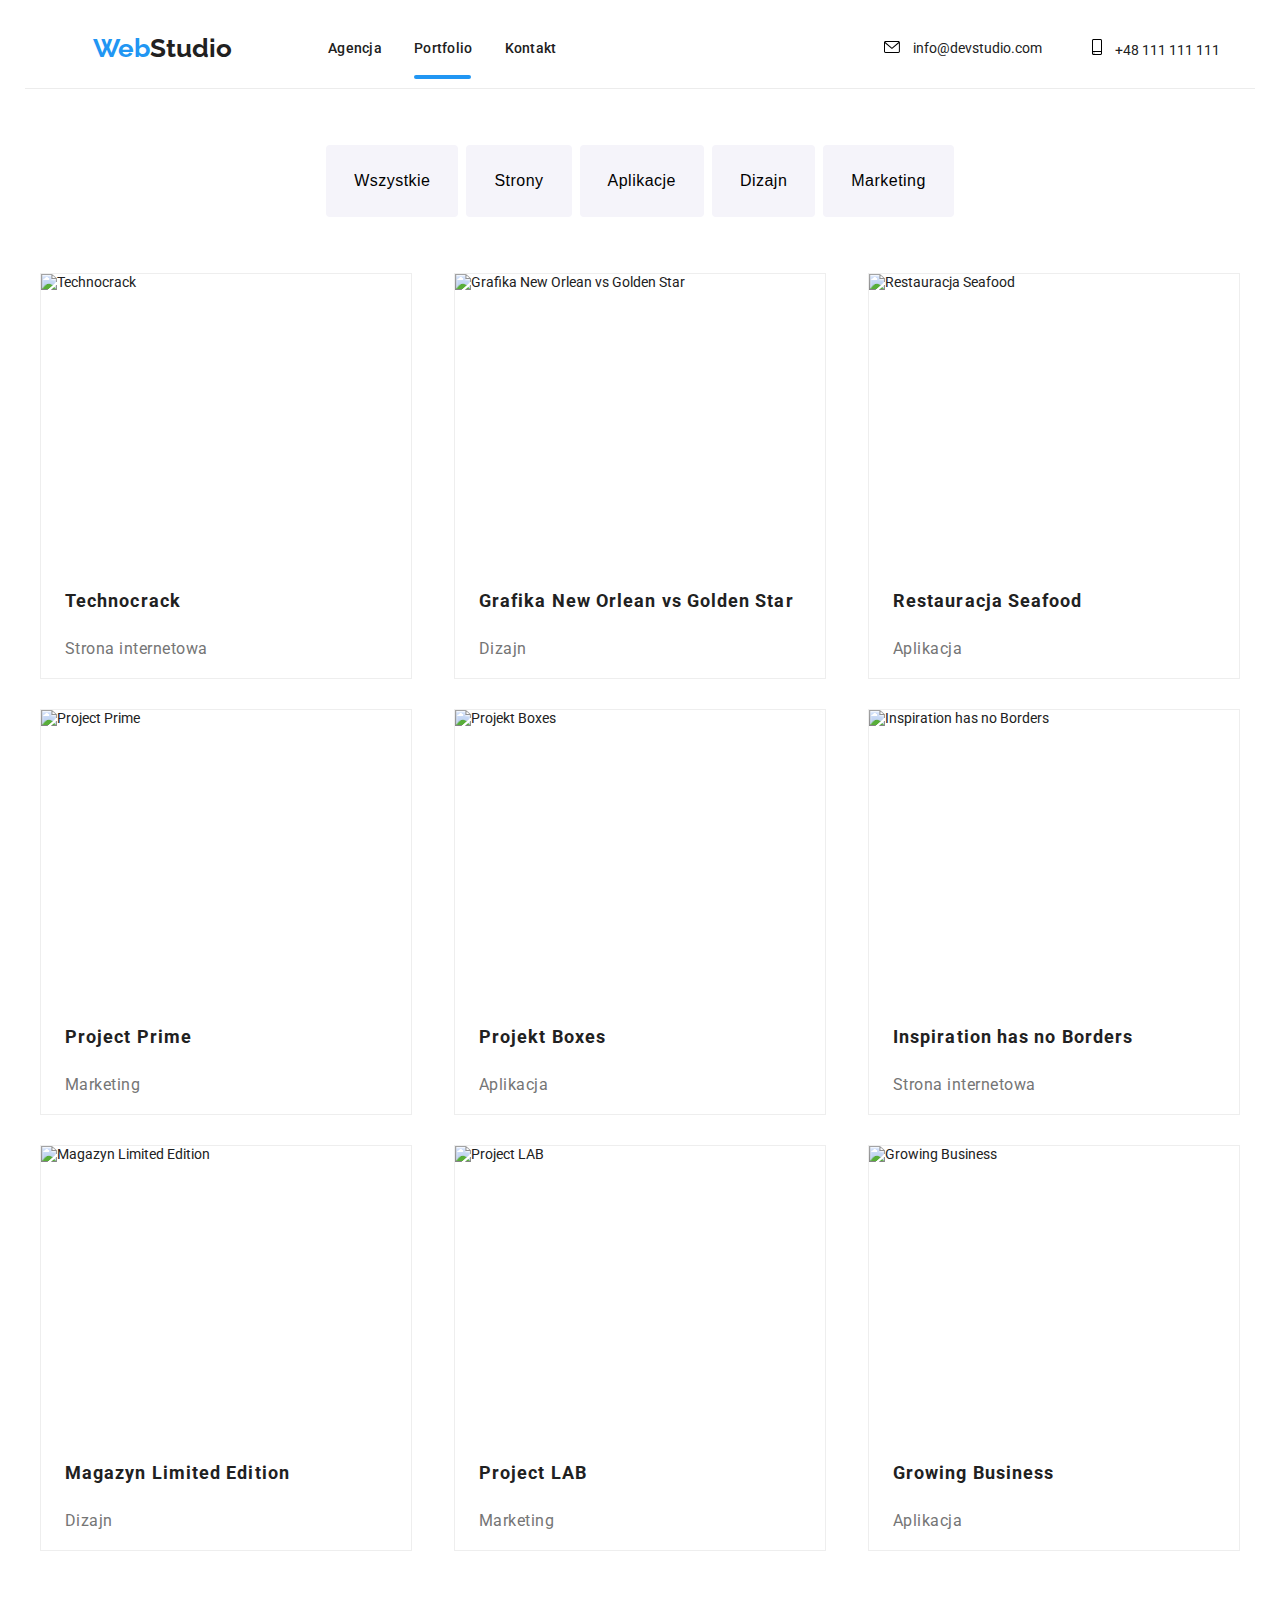
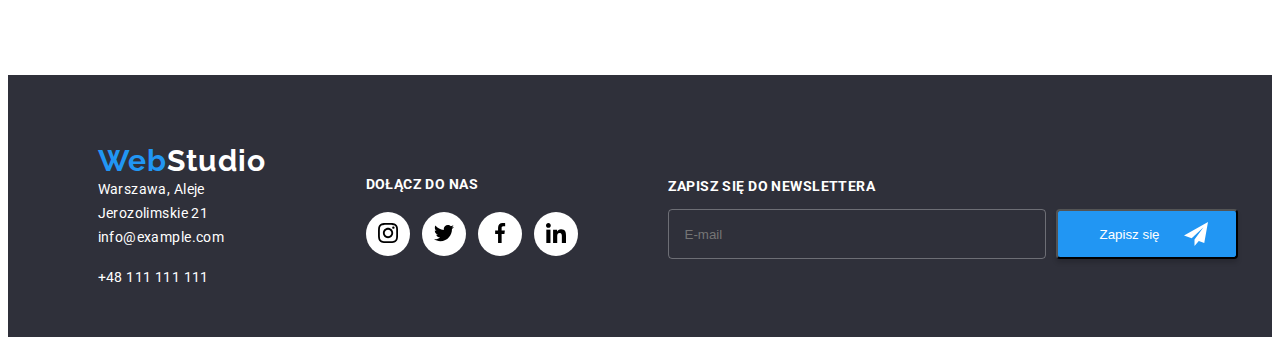
==== portfolio.html @ 4cbd8e09 "First version" ====
<!doctype html>
<html lang="pl">

<head>
  <meta charset="UTF-8">
  <meta http-equiv="X-UA-Compatible" content="IE=edge">
  <meta name="viewport" content="width=device-width, initial-scale=1.0">
  <link rel="preconnect" href="https://fonts.googleapis.com">
  <link rel="preconnect" href="https://fonts.gstatic.com" crossorigin>
  <link href="https://fonts.googleapis.com/css2?family=Raleway:wght@700&family=Roboto:wght@400;500;700;900&display=swap"
    rel="stylesheet">
  <link rel="stylesheet" href="css/normalize.css">
  <link rel="stylesheet" href="css/styles.css">
  <title>Portfolio</title>
</head>

<body>
  <header class="header">
    <div class="container">
      <nav class="navigation">
        <ul class="navigation-list list">
          <li class="navigation-webstudio"><a class="link" href="index.html"><span>Web</span>Studio</a></li>
          <li class="navigation-item"><a class="link" href="index.html">Agencja</a></li>
          <li class="navigation-item"><a class="link link-active" href="portfolio.html">Portfolio</a></li>
          <li class="navigation-item"><a class="link" href="#">Kontakt</a></li>
        </ul>
      </nav>

      <a class="header-email link contact-link-item" href="email:info@devstudio.com">
        <svg class="contact-link-item" width="16" height="12">
          <use href="images/icons.svg#icon-envelope"></use>
        </svg>
        info@devstudio.com</a>
      <a class="header-tel link contact-link-item" href="tel:+48111111111">
        <svg class="contact-link-item" width="10" height="16">
          <use href="images/icons.svg#icon-smartphone"></use>
        </svg>
        +48 111 111 111</a>
    </div>

    <ul class="services-list list">
      <li>
        <button type="button" class="services-list-button">
          <p class="services-list-button-text">Wszystkie</p>
        </button>
      </li>
      <li>
        <button type="button" class="services-list-button">
          <p class="services-list-button-text">Strony</p>
        </button>
      </li>
      <li>
        <button type="button" class="services-list-button">
          <p class="services-list-button-text">Aplikacje</p>
        </button>
      </li>
      <li>
        <button type="button" class="services-list-button">
          <p class="services-list-button-text">Dizajn</p>
        </button>
      </li>
      <li>
        <button type="button" class="services-list-button">
          <p class="services-list-button-text">Marketing</p>
        </button>
      </li>
    </ul>
  </header>

  <main class="portfolio-main">
    <div class="container">
      <section class="section-projects">
        <ul class="projects-list">
          <li class="project-item list card-shadow">
            <div class="project-box">
              <img src="images/portfolio-tech.jpg" alt="Technocrack" width="370" height="294">

              <div class="overlay">
                <p class="overlay-text">Technocrack jest popularną platformą wykorzystywaną do rozpowszechniania
                  koronawirusa.
                  Firmy wykorzystują tę platformę do celów szpiegowskich i ataków na niezabezpieczone serwery
                  konkurencji.
                </p>
              </div>
            </div>
            <h4 class="project-headerh4 portfolio-ltmargin">Technocrack</h4>
            <p class="project-p portfolio-ltmargin">Strona internetowa</p>
          </li>
          <li class="project-item list card-shadow">
            <div class="project-box">
              <img src="images/portfolio-grafika.jpg" alt="Grafika New Orlean vs Golden Star" width="370" height="294">
              <div class="overlay">
                <p class="overlay-text">Technocrack jest popularną platformą wykorzystywaną do rozpowszechniania
                  koronawirusa.
                  Firmy wykorzystują tę platformę do celów szpiegowskich i ataków na niezabezpieczone serwery
                  konkurencji.
                </p>
              </div>
            </div>
            <h4 class="project-headerh4 portfolio-ltmargin">Grafika New Orlean vs Golden Star</h4>
            <p class="project-p portfolio-ltmargin">Dizajn</p>
          </li>
          <li class="project-item list card-shadow">
            <div class="project-box">
              <img src="images/portfolio-restauracja.jpg" alt="Restauracja Seafood" width="370" height="294">
              <div class="overlay">
                <p class="overlay-text">Technocrack jest popularną platformą wykorzystywaną do rozpowszechniania
                  koronawirusa.
                  Firmy wykorzystują tę platformę do celów szpiegowskich i ataków na niezabezpieczone serwery
                  konkurencji.
                </p>
              </div>
            </div>
            <h4 class="project-headerh4 portfolio-ltmargin">Restauracja Seafood</h4>
            <p class="project-p portfolio-ltmargin">Aplikacja</p>
          </li>
          <li class="project-item list card-shadow">
            <div class="project-box">
              <img src="images/portfolio-projectPrime.jpg" alt="Project Prime" width="370" height="294">
              <div class="overlay">
                <p class="overlay-text">Technocrack jest popularną platformą wykorzystywaną do rozpowszechniania
                  koronawirusa.
                  Firmy wykorzystują tę platformę do celów szpiegowskich i ataków na niezabezpieczone serwery
                  konkurencji.
                </p>
              </div>
            </div>
            <h4 class="project-headerh4 portfolio-ltmargin ">Project Prime</h4>
            <p class="project-p portfolio-ltmargin">Marketing</p>
          </li>
          <li class="project-item list card-shadow">
            <div class="project-box">
              <img src="images/portfolio-projectBoxes.jpg" alt="Projekt Boxes" width="370" height="294">
              <div class="overlay">
                <p class="overlay-text">Technocrack jest popularną platformą wykorzystywaną do rozpowszechniania
                  koronawirusa.
                  Firmy wykorzystują tę platformę do celów szpiegowskich i ataków na niezabezpieczone serwery
                  konkurencji.
                </p>
              </div>
            </div>
            <h4 class="project-headerh4 portfolio-ltmargin">Projekt Boxes</h4>
            <p class="project-p portfolio-ltmargin">Aplikacja</p>
          </li>
          <li class="project-item list card-shadow">
            <div class="project-box">
              <img src="images/portfolio-inspiration.jpg" alt="Inspiration has no Borders" width="370" height="294">
              <div class="overlay">
                <p class="overlay-text">Technocrack jest popularną platformą wykorzystywaną do rozpowszechniania
                  koronawirusa.
                  Firmy wykorzystują tę platformę do celów szpiegowskich i ataków na niezabezpieczone serwery
                  konkurencji.
                </p>
              </div>
            </div>
            <h4 class="project-headerh4 portfolio-ltmargin">Inspiration has no Borders</h4>
            <p class="project-p portfolio-ltmargin">Strona internetowa</p>
          </li>
          <li class="project-item list card-shadow">
            <div class="project-box">
              <img src="images/portfolio-magazyn.jpg" alt="Magazyn Limited Edition" width="370" height="294">
              <div class="overlay">
                <p class="overlay-text">Technocrack jest popularną platformą wykorzystywaną do rozpowszechniania
                  koronawirusa.
                  Firmy wykorzystują tę platformę do celów szpiegowskich i ataków na niezabezpieczone serwery
                  konkurencji.
                </p>
              </div>
            </div>
            <h4 class="project-headerh4 portfolio-ltmargin">Magazyn Limited Edition</h4>
            <p class="project-p portfolio-ltmargin">Dizajn</p>
          </li>
          <li class="project-item list card-shadow">
            <div class="project-box">
              <img src="images/portfolio-projectLab.jpg" alt="Project LAB" width="370" height="294">
              <div class="overlay">
                <p class="overlay-text">Technocrack jest popularną platformą wykorzystywaną do rozpowszechniania
                  koronawirusa.
                  Firmy wykorzystują tę platformę do celów szpiegowskich i ataków na niezabezpieczone serwery
                  konkurencji.
                </p>
              </div>
            </div>
            <h4 class="project-headerh4 portfolio-ltmargin">Project LAB</h4>
            <p class="project-p portfolio-ltmargin">Marketing</p>
          </li>
          <li class="project-item list card-shadow">
            <div class="project-box">
              <img src="images/portfolio-growing.jpg" alt="Growing Business" width="370" height="294">
              <div class="overlay">
                <p class="overlay-text">Technocrack jest popularną platformą wykorzystywaną do rozpowszechniania
                  koronawirusa.
                  Firmy wykorzystują tę platformę do celów szpiegowskich i ataków na niezabezpieczone serwery
                  konkurencji.
                </p>
              </div>
            </div>
            <h4 class="project-headerh4 portfolio-ltmargin">Growing Business</h4>
            <p class="project-p portfolio-ltmargin">Aplikacja</p>
          </li>
        </ul>
      </section>
    </div>
  </main>

  <footer class="footer">
    <div class="container">
      <div class="footer-left">
        <a class="footer-webstudio link" href="#">
          <h3><span>Web</span>Studio</h3>
        </a>
        <address class="footer-address">Warszawa, Aleje Jerozolimskie 21</address>

        <a class="footer-email link" href="email:info@example.com">info@example.com</a><br>
        <a class="footer-tel link" href="tel:+48111111111">+48 111 111 111</a>
      </div>
      <div class="footer-social-media">
        <h3 class="footer-h3">dołącz do nas</h3>
        <ul class="footer-social-media-icons list">
          <li class="footer-social-media-icons-item">
            <a href="#" class="footer-social-media-icons-link">
              <svg class="footer-social-media-icons-icon" width="20" height="20">
                <use href="images/icons.svg#icon-instagram"></use>
              </svg>
            </a>
          </li>
          <li class="footer-social-media-icons-item">
            <a href="#" class="footer-social-media-icons-link">
              <svg class="footer-social-media-icons-icon" width="20" height="20">
                <use href="images/icons.svg#icon-twitter"></use>
              </svg>
            </a>
          </li>
          <li class="footer-social-media-icons-item">
            <a href="#" class="footer-social-media-icons-link">
              <svg class="footer-social-media-icons-icon" width="20" height="20">
                <use href="images/icons.svg#icon-facebook"></use>
              </svg>
            </a>
          </li>
          <li class="footer-social-media-icons-item">
            <a href="#" class="footer-social-media-icons-link">
              <svg class="footer-social-media-icons-icon" width="20" height="20">
                <use href="images/icons.svg#icon-linkedin"></use>
              </svg>
            </a>
          </li>
        </ul>
      </div>
      <div class="newsletter">
        zapisz się do newslettera
        <div class="newsletter-content">
          <form>
            <label>
              <input class="newsletter-email" type="email" name="email-newsletter" placeholder="E-mail" />
            </label>
          </form>
          <button class="newsletter-button" type="submit">Zapisz się <svg class="icon-send" width="24" height="24">
              <use href="./images/icons.svg#icon-send"></use>
            </svg></button>
        </div>
      </div>
    </div>
  </footer>
</body>

</html>
---- css/styles.css ----
/* font-family: 'Raleway', sans-serif;
font-family: 'Roboto', sans-serif; */

/* ====== COMPONENTS ======= */
:root {
  --main-color: #212121;
  --secondary-color: #2196F3;
  --on-background-color: #FFF;
  --main-font-family: 'Roboto', sans-serif;
  --secondary-font-family: 'Raleway', sans-serif;
  --secondary-background-color: #2F303A;
  --third-background-color: #F5F4FA;
}

body {
  font-family: var(--main-font-family);
  color: var(--main-color);
  font-size: 14px;
  box-sizing: border-box;
  display: block;
}

h1,
h2,
h3,
h4,
h5,
h6 {
  margin: 0;
}

ul,
ol {
  margin: 0;
  padding: 0;
}

p {
  padding: 0;
}

img {
  display: block;
}

.list {
  list-style-type: none;
}

.link {
  text-decoration: none;;
}

.link-active::after {
  content: "";
  color: var(--secondary-color);
  position: absolute;
  display: block;
  width: 57px;
  height: 4px;
  background: #2196F3;
  border-radius: 2px;
  top: 75px;
}

a {
  color: var(--main-color);
  text-decoration: none;
}

a:hover,
a:focus {
  color: var(--secondary-color);
  transition: color 250ms cubic-bezier(0.4, 0, 0.2, 1);
}

/* ====== END GENERAL ======= */
/* ====== HEADER ======= */
.header .container {
  display: flex;
  align-items: center;
 
}

.navigation {
  display: flex;
}

.container {
  width: 1200px;
  height: 80px;
  margin: 0 auto;
  padding: 0 15px;
  align-items: center;
}

section {
  margin-bottom: 94px;
}

.navigation-webstudio {
  font-weight: bold;
  font-size: 26px;
  font-family: var(--secondary-font-family);
  margin-right: 93px;
  align-items: center;
  width: 145px;
  height: 31px;
  margin-left: 50px;
}

.navigation-webstudio span {
  color: var(--secondary-color);
}

.navigation-list {
  display: flex;
  align-items: center;
}

.contact-link-item {
  margin-right: 10px;
}

.contact-link-item:hover,
.contact-link-item:focus {
  color: var(--secondary-color);
  fill: var(--secondary-color);
  transition-property: fill, color;
  transition-duration: 250ms, 250ms;
  transition-timing-function: cubic-bezier(0.4, 0, 0.2, 1), cubic-bezier(0.4, 0, 0.2, 1);

}

.navigation-item:not(:last-child) {
   margin-right: 32px;
}

.navigation-item {
  font-weight: 500;
  font-size: 14px;
  line-height: 1.142;
  letter-spacing: 0.02em;
}

.header .header-email {
  margin-left: auto;
  margin-right: 50px;
}

.header-tel {
  margin-right: 20px;
}

.header-h1 {
  color: var(--on-background-color);
  font-weight: 900;
  font-size: 44px;
  line-height: 1.363;
  text-align: center;
  letter-spacing: 0.06em;
  text-transform: uppercase;
  width: 696px;
  height: 120px;
  margin: 0 auto;
  padding-top: 100px;
  flex-wrap: wrap;
  max-width: 696px;
  text-align: center;
}

.order {
  width: 200px;
  height: 50px;
  margin-top: 40px;
  color: var(--on-background-color);
  background-color: #2196F3;
  box-shadow: 0px 4px 4px rgba(0, 0, 0, 0.15);
  border-radius: 4px;
  cursor: pointer;
  font-size: 16px;
  text-align: center;
  line-height: 1.875;
  font-weight: 700;
  border-width: 2px;
  letter-spacing: 0.06em;
}

.order:hover {
  background-color: #9eb2e2;
  transition: background-color 250ms cubic-bezier(0.4, 0, 0.2, 1);
}

.header {
  text-align: center;
}

.header-div {
  background-image: linear-gradient(
    rgba(47, 48, 58, 0.4),
    rgba(47, 48, 58, 0.4)), url(../images/Tlo_hero.jpg);
  background-repeat: no-repeat;
  background-size: cover;
  background-color: #2f303a;
  width: 1600px;
  height: 450px;
  margin: auto auto 50px;
}  

.header-div .container {
  /* margin-top: 300px; */
  display: flex;
  flex-direction: column;
  align-items: center;
  justify-content: center;
}
/* ====== END HEADER ======= */
/* ====== MAIN ======= */
/* ====== SECTION1 ======= */

.section1-item:not(:first-child) {
  margin-left: 30px;
}

.section1-item {
  flex-basis: calc(100% / 4);
}

.section1-rectangle {
  width: 270px;
  height: 120px;
  background: #F5F4FA;
  border-radius: 4px;
  display: flex;
  align-items: center;
  justify-content: center;
}

.section1-headerh3 {
  font-weight: bold;
  font-size: 14px;
  line-height: 1.142;
  letter-spacing: 0.03em;
  text-transform: uppercase;
  margin-top: 30px;
}

.section1-p {
  font-weight: normal;
  font-size: 14px;
  line-height: 1.714;  
  letter-spacing: 0.03em;
  color: #757575;

}

.section1 .container {
  height: 100%;
  margin-bottom: 20px;
}

.section1 .container ul {
  display:flex;
  justify-content: space-between;
}
/* ====== END SECTION1 ======= */
/* ====== SECTION2 ======= */

.section2-headerh2,
.section3-headerh2 {
  font-weight: bold;
  font-size: 36px;
  line-height: 1.166;
  text-align: center;
  letter-spacing: 0.03em;
  margin-bottom: 30px;
  margin-top: 30px;
}

.section2 .container {
  height: 100%;
  margin-bottom: 20px;
}

.section2 .container ul {
  display: flex;
  justify-content: space-between;
}

.section2-item {
  position: relative;
  
}

.label {

  position: absolute;
  top: 224px;
  left: 0;
  font-weight: bold;
  font-size: 14px;
  line-height: 1.143;
  text-align: center;
  letter-spacing: 0.03em;
  text-transform: uppercase;
  color: #FFFFFF;
  padding-top: 27px;
  padding-bottom: 27px;
  background: rgba(47, 48, 58, 0.8);
  margin: 0 auto;
  width: 370px;
}

/* ====== END SECTION2 ======= */
/* ====== SECTION3 ======= */

.section3 {
  background-color: var(--third-background-color);
  display: flex;
  flex-wrap: wrap;
  justify-content: center;
  margin: auto;
}

.section3-item {
   line-height: 1.339;
   border: 1px solid grey;
   box-shadow: 1px 3px lightgrey;
   margin-bottom: 20px;
   background-color: var(--on-background-color);
   border-radius: 2%;
}

.section3-headerh4 {
  font-weight: 500;
  font-size: 16px;
  line-height: 1.187;
  text-align: center;
  letter-spacing: 0.03em;
  margin-top: 20px;
}

.section3-p { 
 font-weight: normal;
 font-size: 16px;
 line-height: 1.187;
 text-align: center;
 letter-spacing: 0.03em;
 color: #757575; 
}

.section3 .container {
  height: 100%;
  margin-bottom: 20px;
}

.section3 .container ul {
  display: flex;
  justify-content: space-around; 
}

.social-media-icons {
  display: flex;
  justify-content: center;
  align-items: center;
  padding-top: 16px;
  padding-bottom: 30px;
}

.social-media-icons-link {
  display: block;
  height: 44px;
  width: 44px;
  background-color: #FFFFFF;
  border-radius: 50%;
  display: flex;
  justify-content: center;
  align-items: center;
  fill: #AFB1B8
}

.social-media-icons-link:hover,
.social-media-icons-link:focus {
  background-color: var(--secondary-color);
  fill: #FFFFFF;
  transition: background-color 250ms cubic-bezier(0.4, 0, 0.2, 1);
}

/* ====== END SECTION3 ======= */
/* ====== SECTION4 =========== */

.section4 .container {
  margin-top: 50px;
  margin-bottom: 50px;
  height: 100%;
}

.section4-h2 {
  text-align: center;
  letter-spacing: 0.03em;
  font-weight: 700;
  font-size: 36px;
  line-height: 1.16;
  padding-bottom: 50px;
}

.section4-list {
  display: flex;
  flex-wrap: wrap;
}

.section4-rectangle {
  width: 170px;
  height: 92px;
  border: 1px solid #AFB1B8;
  border-radius: 4px;
  display: flex;
  align-items: center;
  justify-content: center;
  fill: #AFB1B8;
  
}

.section4-rectangle:hover,
.section4-rectangle:focus {
  border: 1px solid var(--secondary-color);
  fill: var(--secondary-color);
  transition: border 250ms cubic-bezier(0.4, 0, 0.2, 1);
  transition: fill 250ms cubic-bezier(0.4, 0, 0.2, 1);
}

.section4-rectangle-icon:hover {
 fill: var(--secondary-color);
 transition: fill 250ms cubic-bezier(0.4, 0, 0.2, 1);
}

.section4-item {
  flex-basis: calc((100% - 150px) / 6);
}

.section4-item:not(:first-child) {
  margin-left: 30px;
  margin-right: 0;
}

/* ====== END SECTION4 ======= */
/* ====== END MAIN =========== */
/* ====== FOOTER ============= */

.footer {
  margin-left: auto;
  margin-right: auto;
  background-color: var(--secondary-background-color);
}

.footer .container{
  background-color: var(--secondary-background-color);
  color: var(--on-background-color);
  height: 242px;
  padding-top:20px;
  padding-left: 15px;
  width: 1185px;
  display: flex;  
  align-items: center;
  justify-content: flex-start;
}

.footer .container .footer-left {
  display: flex;
  flex-direction: column;
  justify-content: center;
  margin-left: 50px;
  margin-right: 50px;
}

.footer a {
  color: var(--on-background-color);
}

.footer a:hover {
  color: var(--secondary-color);
  transition: color 250ms cubic-bezier(0.4, 0, 0.2, 1);
}

.footer-webstudio {
 font-family: var(--secondary-font-family);
 font-weight: bold;
 font-size: 26px;
 line-height: 1.192;
 letter-spacing: 0.03em; 
}

.footer-webstudio span {
  color: var(--secondary-color);
}

.footer-address,
.footer-email,
.footer-tel
{
  font-style: normal;
  font-weight: normal;
  font-size: 14px;
  line-height: 1.714;
  letter-spacing: 0.03em;
}

.footer-social-media {
  margin-left: 50px;
}

.footer-h3 {
  font-weight: bold;
  font-size: 14px;
  line-height: 16px;
  letter-spacing: 0.03em;
  text-transform: uppercase;
  color: var(--on-background-color);
  margin-bottom: 20px;
}

.footer-social-media-icons-item {
  display: block;
  width: 44px;
  height: 44px;
  background-color: var(--on-background-color);
  border-radius: 50%;
  margin-right: 12px;
}

.footer-social-media-icons {
  display: flex;
  align-items: center;
  justify-content: space-between;
}

.footer-social-media-icons-item {
  display: flex;
  justify-content: center;
  align-items: center;
}

.footer-social-media-icons-icon:hover {
  fill: var(--on-background-color);
}

.footer-social-media-icons-item:hover {
  background-color: var(--secondary-color);
  transition: background-color 250ms cubic-bezier(0.4, 0, 0.2, 1);
}

.newsletter {
  width: 570px;
  height: 86px;
  margin-top: 12px;
  margin-left: 78px;
  font-weight: bold;
  font-size: 14px;
  line-height: 1.1;
  letter-spacing: 0.03em;
  text-transform: uppercase;
  color: var(--on-background-color);
}

.newsletter-content {
  display: flex;
  justify-content: space-between;
  margin-top: 15px;
}

.newsletter-email {
  width: 358px;
  height: 46px;
  border: 1px solid rgba(255, 255, 255, 0.3);
  background-color: transparent;
  color: var(--on-background-color);
  outline: none;
  border-radius: 4px;
  padding-left: 16px;
  transition: border 250ms cubic-bezier(0.4, 0, 0.2, 1);
}

.newsletter-email:focus {
  border-color: #2196f3;
}

.newsletter-button {
  width: 200px;
  height: 50px;
  background: #2196F3;
  color: var(--on-background-color);
  box-shadow: 0px 4px 4px rgba(0, 0, 0, 0.15);
  border-radius: 4px;
  display: flex;
  align-items: center;
  padding: 10px;
  padding-left: 42px;
  margin-left: 10px;
}

.icon-send {
  margin-left: 24px;
}

.newsletter-button:hover {
  background-color: #9eb2e2;
  transition: background-color 250ms cubic-bezier(0.4, 0, 0.2, 1);
}

/* ====== END FOOTER ======= */

/* ====== BACKDROP ======= */

.backdrop {
  position: fixed;
  top: 0;
  right: 0;
  bottom: 0;
  left: 0;
  background: rgba(0, 0, 0, 0.2);
  display: flex;
  align-content: center;
  transition: opacity 1s cubic-bezier(0.19, 1, 0.22, 1);
}

.modal {
  width: 528px;
  height: 581px;
  margin: auto;
  background: var(--on-background-color);
  box-shadow: 0px 1px 3px rgba(0, 0, 0, 0.12), 0px 1px 1px rgba(0, 0, 0, 0.14), 0px 2px 1px rgba(0, 0, 0, 0.2);
  border-radius: 4px;
  position: relative;
}

.close-btn {
  position: absolute;
  width: 30px;
  height: 30px;
  right: 8px;
  top: 8px;
  border: 1px solid rgba(0, 0, 0, 0.1);
  border-radius: 50%;
  justify-content: center;
  align-content: center;
  margin: 0;
  padding: 0;
}

.close-button:hover {
  background-color: var(--on-background-color);
  box-shadow: none;
}

.close-button-icon {
  fill: #000000;
  margin: 5px;
}

.is-hidden {
  opacity: 0;
  visibility: hidden;
  pointer-events: none;
  transition: opacity 1s cubic-bezier(0.19, 1, 0.22, 1), visibility 1s cubic-bezier(0.19, 1, 0.22, 1);
}

.modal-title {
  font-weight: bold;
  font-size: 20px;
  line-height: 1.1;
  text-align: center;
  letter-spacing: 0.03em;
  justify-content: center;
  margin-top: 40px;
}

.modal-form {
  width: 448px;
  margin: 12px 40px;
  padding: 0;
}

.personal-data {
  font-size: 12px;
  line-height: 1.1;
  letter-spacing: 0.01em;
  color: #757575;
  padding: 0;
}

.input {
  width: 100%;
  height: 40px;
  border: 1px solid rgba(33, 33, 33, 0.2);
  margin-top: 4px;
  margin-bottom: 10px;
  display: flex;
  align-items: center;
  border-radius: 4px;
  transition: border-color 250ms cubic-bezier(0.4, 0, 0.2, 1);
}

.input:focus-within,
.text-area_input:focus-within {
  border-color: #2196f3;
  color: #2196f3;
}

.icon-person,
.icon-phone,
.icon-email {
  margin-left: 12px;
  margin-right: 12px;
  transition: fill 250ms cubic-bezier(0.4, 0, 0.2, 1);
}

.input:focus-within>.icon-person,
.input:focus-within>.icon-phone,
.input:focus-within>.icon-email {
  fill: #2196f3;
}

.text-field {
  width: 100%;
  height: 100%;
  border: none;
  border-radius: 4px;
  outline: none;
  padding: 0;
  transition: border-color 250ms cubic-bezier(0.4, 0, 0.2, 1);
}

.text-area_input {
  width: 100%;
  height: 120px;
  border: 1px solid rgba(33, 33, 33, 0.2);
  margin-top: 4px;
  margin-bottom: 10px;
  border-radius: 4px;
  transition: border-color 250ms cubic-bezier(0.4, 0, 0.2, 1);
}

.text-area_text-field {
  width: 417px;
  height: 96px;
  border: none;
  border-radius: 4px;
  outline: none;
  padding: 12px 16px;
  resize: none;
  transition: border-color 250ms cubic-bezier(0.4, 0, 0.2, 1);
}

.policy {
  margin-top: 20px;
  display: flex;
  justify-content: center;
}

.policy-text {
  font-size: 14px;
  line-height: 1.7;
  letter-spacing: 0.03em;
  color: #757575;
  position: relative;
}

.policy-text::before {
  display: inline-block;
  position: relative;
  content: "";
  width: 15px;
  height: 15px;
  border: 1px solid #212121;
  border-radius: 2px;
  top: 2px;
  left: -3px;
}

.checkbox:checked + .policy-text::before {
  background-color: var(--secondary-color);
  border: 1px solid var(--secondary-color);
  background-image: url(../images/accept_sign.svg);
  background-repeat: no-repeat;
  background-position: center;

}

.policy-underline {
  text-decoration: underline;
  color: #2196F3;
}

.form-btn {
  width: 200px;
  height: 50px;
  margin: 30px 164px;
  color: #fff;
  background: #2196F3;
  box-shadow: 0px 4px 4px rgba(0, 0, 0, 0.15);
  border-radius: 4px;
}

.form-btn:hover {
  background-color: #9eb2e2;
  transition: background-color 250ms cubic-bezier(0.4, 0, 0.2, 1);
}















/* .backdrop {
  position: fixed;
  left: 0;
  top: 0;
  width: 100%;
  height: 100%;
  background-color: rgba(0, 0, 0, 0.1);
}

.modal{
  position: absolute;
  top: 50%;
  left: 50%;
  transform: translate(-50%, -50%);
  width: 528px;
  min-height: 581px;
  background-color: #fff;
  padding: 40px;
}

.close-btn {
  position: absolute;
  top: 8px;
  right: 8px;
  width: 30px;
  height: 30px;
  border-radius: 50%;
  cursor: pointer;
  background: #FFFFFF;
  border: 1px solid rgba(0, 0, 0, 0.1);
}

.is-hidden {
  opacity: 0;
  visibility: hidden;
  pointer-events: none;
}

.backdrop_form {

  display: flex;
  width: 100%;
  flex-direction: column;
}

label {
  display: flex;
  flex-direction: column;
  margin-bottom: 8px;
  justify-content: flex-start;
}

.modal-form-policy-text::before {
  display: inline-block;
  content: "";
  width: 16px;
  height: 16px;
  border: 1px solid var(--main-color);
  border-radius: 2px;
}

.modal-form-policy:checked + .modal-form-policy-text::before {
background-color: var(--secondary-color);
border: 1px solid var(--secondary-color);
background-image: url(../images/accept_sign.svg);
background-repeat: no-repeat;

}

textarea {
  resize: none;
}

input:not([type="checkbox"]),
textarea {
  border: 1px solid rgba(33, 33, 33, 0.2);
  box-sizing: border-box;
  border-radius: 4px;
  line-height: 1.5;
  padding: 8px;
  background: url(./images/accept_sign.svg) no-repeat scroll 7px 7px;
  padding-left:30px;
}
*/
.visually-hidden {
  position: absolute;
  clip: rect(1px 1px 1px 1px);
  clip: rect(1px, 1px, 1px, 1px);
  padding: 0 !important;
  border: 0 !important;
  height: 1px !important;
  width: 1px !important;
  overflow: hidden;
} 
/* ====== END BACKDROP ======= */

/* ========================= */
/* ======= PORTFOLIO ======= */

.services-list {
  display: flex;
  justify-content: center;
  margin-top: 56px;
  margin-bottom: 56px;
}

.services-list-button:hover,
.services-list-button:focus {
  color: #ffffff;
  background-color: var(--secondary-color);
   box-shadow: 0px 3px 1px rgba(0, 0, 0, 0.1),
   0px 1px 2px rgba(0, 0, 0, 0.08),
   0px 2px 2px rgba(0, 0, 0, 0.12);
  transition-property: box-shadow, color, background-color;
  transition-duration: 250ms, 250ms, 250ms;
  transition-timing-function: cubic-bezier(0.4, 0, 0.2, 1),
  cubic-bezier(0.4, 0, 0.2, 1),
  cubic-bezier(0.4, 0, 0.2, 1);
}

.header .container {
  border-bottom: 1px solid #ECECEC;
}

.card-shadow:hover {
  box-shadow: 0px 1px 1px rgba(0, 0, 0, 0.12),
0px 4px 4px rgba(0, 0, 0, 0.06),
1px 4px 6px rgba(0, 0, 0, 0.16);
transition: box-shadow 250ms cubic-bezier(0.4, 0, 0.2, 1);
}

.services-list-button:hover, 
.project-item,
.form-btn,
.policy-underline {
  cursor: pointer; 
}

.services-list-button {
  font-size: 16px;
  text-align: center;
  font-weight: 500;
  letter-spacing: 0.03em;
  background: #f5f4fa;
  border-radius: 4px;
  border: 0;
  line-height: 1.625
}

.services-list li:not(:first-child) {
  margin-left: 8px;
}

.services-list-button-text {
  padding: 6px 22px;
}

.project-headerh4 {
  font-weight: bold;
  font-size: 18px;
  line-height: 2;
  letter-spacing: 0.06em;
}

.project-p {
  font-size: 16px;
  line-height: 1.87;  
  letter-spacing: 0.03em;
  color: #757575;
}

.portfolio-main .container {
  height: 100%;
}

.portfolio-ltmargin {
  margin-top: 15px;
  margin-left: 24px;
}

.projects-list {
  display: flex;
  align-items: center;
  justify-content: space-between;
  flex-wrap: wrap;
}

.portfolio-main {
  margin-bottom: 20px;
}

.project-item {
  width: 370px;
  height: 404px;
  background: #FFFFFF;
  border: 1px solid #EEEEEE;
  margin-bottom: 30px; 
}

.project-box {
  position: relative;
  overflow: hidden;
}

.overlay {
  position: absolute;
  top: 0;
  left: 0;
  background: rgba(33, 150, 243, 0.9);
  transform: translate(0, 100%);
}

.overlay-text {
  font-size: 18px;
  line-height: 1.56;
  letter-spacing: 0.03em;
  color: #FFFFFF;
  padding: 49px 45px 49px 24px;
}

.project-box:hover .overlay {
  transform: translate(0, 0);
  transition: transform 250ms cubic-bezier(0.4, 0, 0.2, 1);
}


/* ====== END PORTFOLIO ======= */
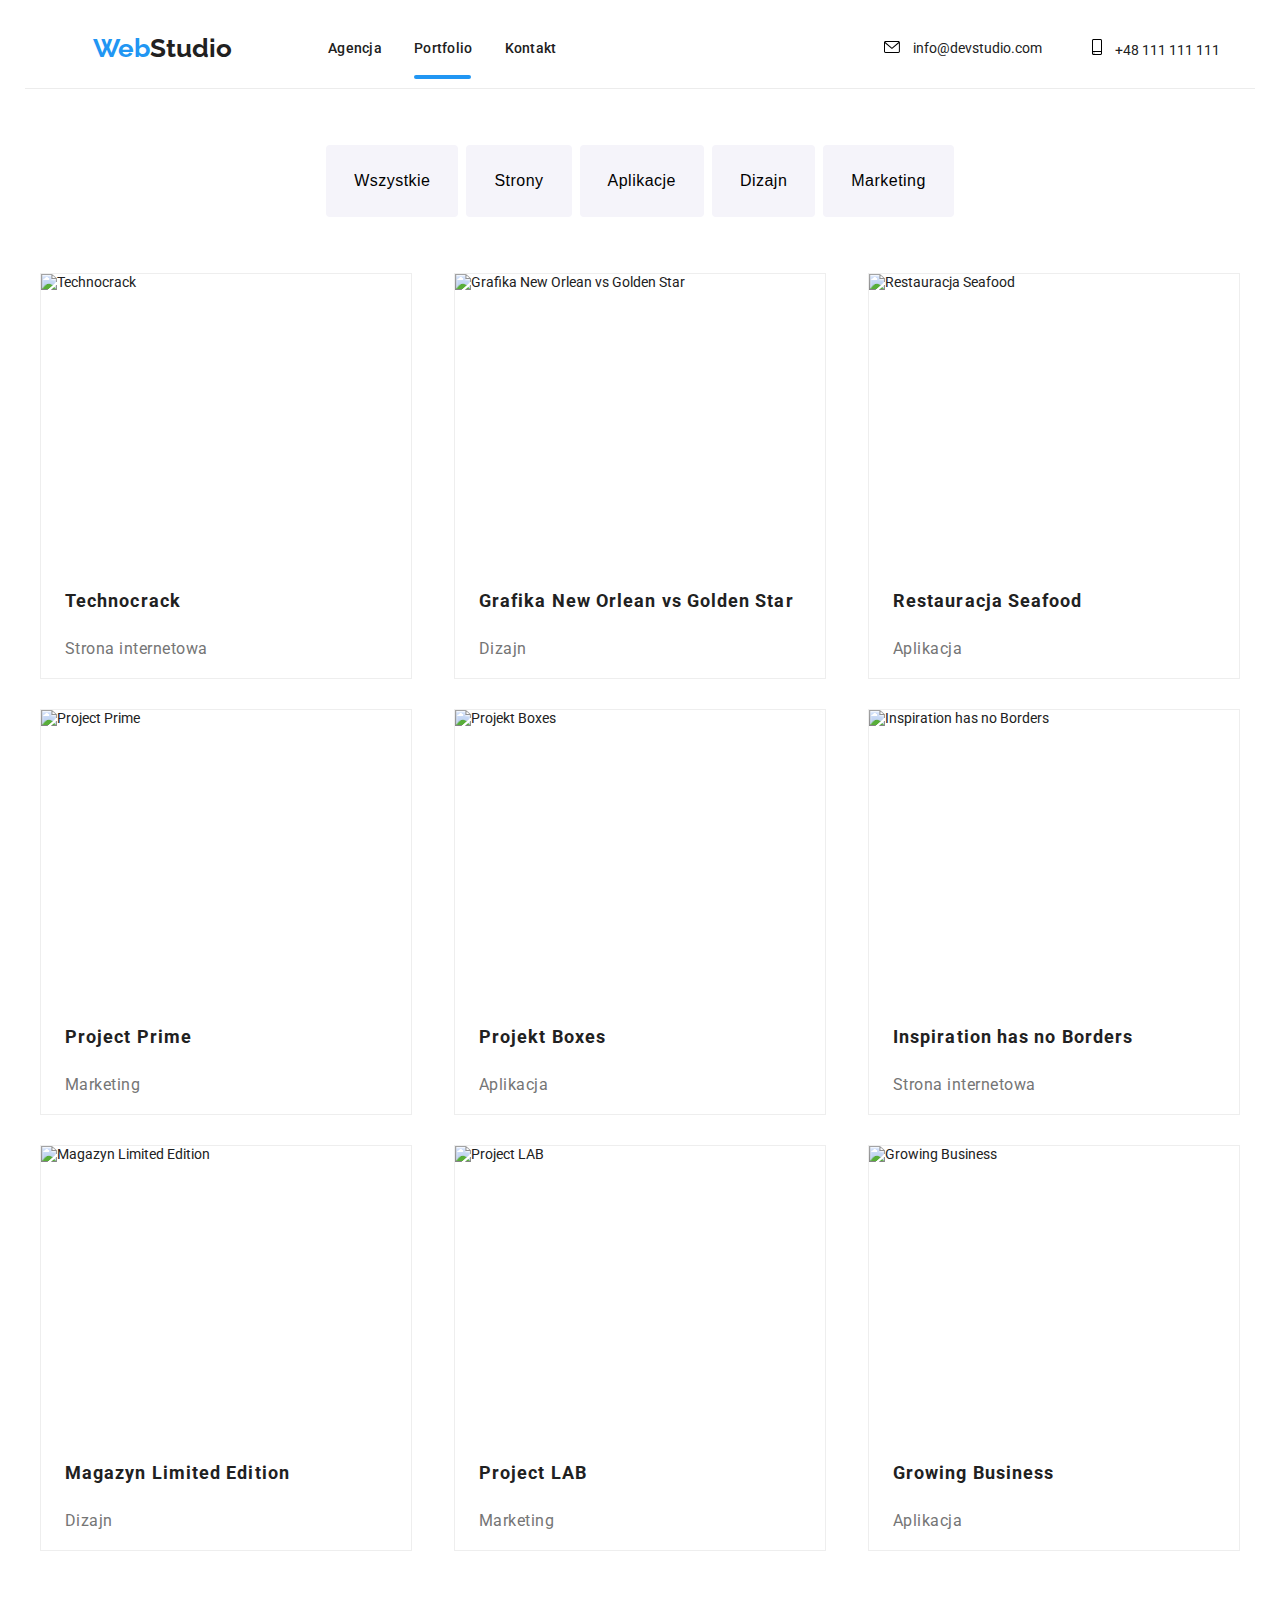
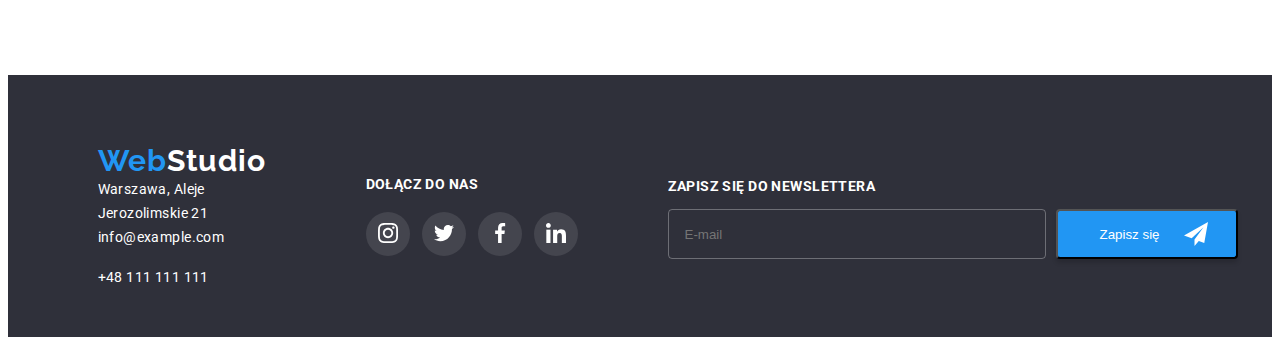
==== commit 87828a1d: "transfer css to scss" ====
--- a/portfolio.html
+++ b/portfolio.html
@@ -10,7 +10,7 @@
   <link href="https://fonts.googleapis.com/css2?family=Raleway:wght@700&family=Roboto:wght@400;500;700;900&display=swap"
     rel="stylesheet">
   <link rel="stylesheet" href="css/normalize.css">
-  <link rel="stylesheet" href="css/styles.css">
+  <link rel="stylesheet" href="css/main.min.css">
   <title>Portfolio</title>
 </head>
 
@@ -18,186 +18,210 @@
   <header class="header">
     <div class="container">
       <nav class="navigation">
-        <ul class="navigation-list list">
-          <li class="navigation-webstudio"><a class="link" href="index.html"><span>Web</span>Studio</a></li>
-          <li class="navigation-item"><a class="link" href="index.html">Agencja</a></li>
-          <li class="navigation-item"><a class="link link-active" href="portfolio.html">Portfolio</a></li>
-          <li class="navigation-item"><a class="link" href="#">Kontakt</a></li>
+        <ul class="navigation__list list">
+          <li class="navigation__webstudio"><a class="link" href="index.html"><span>Web</span>Studio</a></li>
+          <li class="navigation__item"><a class="link" href="index.html">Agencja</a></li>
+          <li class="navigation__item"><a class="link link-active" href="portfolio.html">Portfolio</a></li>
+          <li class="navigation__item"><a class="link" href="#">Kontakt</a></li>
         </ul>
       </nav>
 
-      <a class="header-email link contact-link-item" href="email:info@devstudio.com">
+      <a class="header__email link contact-link-item" href="email:info@devstudio.com">
         <svg class="contact-link-item" width="16" height="12">
           <use href="images/icons.svg#icon-envelope"></use>
         </svg>
         info@devstudio.com</a>
-      <a class="header-tel link contact-link-item" href="tel:+48111111111">
+      <a class="header__tel link contact-link-item" href="tel:+48111111111">
         <svg class="contact-link-item" width="10" height="16">
           <use href="images/icons.svg#icon-smartphone"></use>
         </svg>
         +48 111 111 111</a>
     </div>
 
-    <ul class="services-list list">
-      <li>
-        <button type="button" class="services-list-button">
-          <p class="services-list-button-text">Wszystkie</p>
-        </button>
-      </li>
-      <li>
-        <button type="button" class="services-list-button">
-          <p class="services-list-button-text">Strony</p>
-        </button>
-      </li>
-      <li>
-        <button type="button" class="services-list-button">
-          <p class="services-list-button-text">Aplikacje</p>
-        </button>
-      </li>
-      <li>
-        <button type="button" class="services-list-button">
-          <p class="services-list-button-text">Dizajn</p>
-        </button>
-      </li>
-      <li>
-        <button type="button" class="services-list-button">
-          <p class="services-list-button-text">Marketing</p>
+    <ul class="services-filter list">
+      <li>
+        <button type="button" class="services-filter__button">
+          <p class="services-filter__button_text">Wszystkie</p>
+        </button>
+      </li>
+      <li>
+        <button type="button" class="services-filter__button">
+          <p class="services-filter__button_text">Strony</p>
+        </button>
+      </li>
+      <li>
+        <button type="button" class="services-filter__button">
+          <p class="services-filter__button_text">Aplikacje</p>
+        </button>
+      </li>
+      <li>
+        <button type="button" class="services-filter__button">
+          <p class="services-filter__button_text">Dizajn</p>
+        </button>
+      </li>
+      <li>
+        <button type="button" class="services-filter__button">
+          <p class="services-filter__button_text">Marketing</p>
         </button>
       </li>
     </ul>
   </header>
 
-  <main class="portfolio-main">
+  <main class="services__main">
     <div class="container">
-      <section class="section-projects">
-        <ul class="projects-list">
-          <li class="project-item list card-shadow">
-            <div class="project-box">
+      <section class="services">
+        <ul class="services__list">
+
+          <li class="services__item list services-card__shadow">
+            <div class="services__box">
               <img src="images/portfolio-tech.jpg" alt="Technocrack" width="370" height="294">
 
-              <div class="overlay">
-                <p class="overlay-text">Technocrack jest popularną platformą wykorzystywaną do rozpowszechniania
-                  koronawirusa.
-                  Firmy wykorzystują tę platformę do celów szpiegowskich i ataków na niezabezpieczone serwery
-                  konkurencji.
-                </p>
-              </div>
-            </div>
-            <h4 class="project-headerh4 portfolio-ltmargin">Technocrack</h4>
-            <p class="project-p portfolio-ltmargin">Strona internetowa</p>
-          </li>
-          <li class="project-item list card-shadow">
-            <div class="project-box">
+              <div class="services__overlay">
+                <p class="services__overlay_text">Technocrack jest popularną platformą wykorzystywaną do
+                  rozpowszechniania
+                  koronawirusa.
+                  Firmy wykorzystują tę platformę do celów szpiegowskich i ataków na niezabezpieczone serwery
+                  konkurencji.
+                </p>
+              </div>
+            </div>
+            <h4 class="services__header services__ltmargin">Technocrack</h4>
+            <p class="services__type services__ltmargin">Strona internetowa</p>
+          </li>
+
+          <li class="services__item list services-card__shadow">
+            <div class="services__box">
               <img src="images/portfolio-grafika.jpg" alt="Grafika New Orlean vs Golden Star" width="370" height="294">
-              <div class="overlay">
-                <p class="overlay-text">Technocrack jest popularną platformą wykorzystywaną do rozpowszechniania
-                  koronawirusa.
-                  Firmy wykorzystują tę platformę do celów szpiegowskich i ataków na niezabezpieczone serwery
-                  konkurencji.
-                </p>
-              </div>
-            </div>
-            <h4 class="project-headerh4 portfolio-ltmargin">Grafika New Orlean vs Golden Star</h4>
-            <p class="project-p portfolio-ltmargin">Dizajn</p>
-          </li>
-          <li class="project-item list card-shadow">
-            <div class="project-box">
+              <div class="services__overlay">
+                <p class="services__overlay_text">Technocrack jest popularną platformą wykorzystywaną do
+                  rozpowszechniania
+                  koronawirusa.
+                  Firmy wykorzystują tę platformę do celów szpiegowskich i ataków na niezabezpieczone serwery
+                  konkurencji.
+                </p>
+              </div>
+            </div>
+            <h4 class="services__header services__ltmargin">Grafika New Orlean vs Golden Star</h4>
+            <p class="services__type services__ltmargin">Dizajn</p>
+          </li>
+
+          <li class="services__item list services-card__shadow">
+            <div class="services__box">
               <img src="images/portfolio-restauracja.jpg" alt="Restauracja Seafood" width="370" height="294">
-              <div class="overlay">
-                <p class="overlay-text">Technocrack jest popularną platformą wykorzystywaną do rozpowszechniania
-                  koronawirusa.
-                  Firmy wykorzystują tę platformę do celów szpiegowskich i ataków na niezabezpieczone serwery
-                  konkurencji.
-                </p>
-              </div>
-            </div>
-            <h4 class="project-headerh4 portfolio-ltmargin">Restauracja Seafood</h4>
-            <p class="project-p portfolio-ltmargin">Aplikacja</p>
-          </li>
-          <li class="project-item list card-shadow">
-            <div class="project-box">
+              <div class="services__overlay">
+                <p class="services__overlay_text">Technocrack jest popularną platformą wykorzystywaną do
+                  rozpowszechniania
+                  koronawirusa.
+                  Firmy wykorzystują tę platformę do celów szpiegowskich i ataków na niezabezpieczone serwery
+                  konkurencji.
+                </p>
+              </div>
+            </div>
+            <h4 class="services__header services__ltmargin">Restauracja Seafood</h4>
+            <p class="services__type services__ltmargin">Aplikacja</p>
+          </li>
+
+          <li class="services__item list services-card__shadow">
+            <div class="services__box">
               <img src="images/portfolio-projectPrime.jpg" alt="Project Prime" width="370" height="294">
-              <div class="overlay">
-                <p class="overlay-text">Technocrack jest popularną platformą wykorzystywaną do rozpowszechniania
-                  koronawirusa.
-                  Firmy wykorzystują tę platformę do celów szpiegowskich i ataków na niezabezpieczone serwery
-                  konkurencji.
-                </p>
-              </div>
-            </div>
-            <h4 class="project-headerh4 portfolio-ltmargin ">Project Prime</h4>
-            <p class="project-p portfolio-ltmargin">Marketing</p>
-          </li>
-          <li class="project-item list card-shadow">
-            <div class="project-box">
+              <div class="services__overlay">
+                <p class="services__overlay_text">Technocrack jest popularną platformą wykorzystywaną do
+                  rozpowszechniania
+                  koronawirusa.
+                  Firmy wykorzystują tę platformę do celów szpiegowskich i ataków na niezabezpieczone serwery
+                  konkurencji.
+                </p>
+              </div>
+            </div>
+            <h4 class="services__header services__ltmargin">Project Prime</h4>
+            <p class="services__type services__ltmargin">Marketing</p>
+          </li>
+
+          <li class="services__item list services-card__shadow">
+            <div class="services__box">
               <img src="images/portfolio-projectBoxes.jpg" alt="Projekt Boxes" width="370" height="294">
-              <div class="overlay">
-                <p class="overlay-text">Technocrack jest popularną platformą wykorzystywaną do rozpowszechniania
-                  koronawirusa.
-                  Firmy wykorzystują tę platformę do celów szpiegowskich i ataków na niezabezpieczone serwery
-                  konkurencji.
-                </p>
-              </div>
-            </div>
-            <h4 class="project-headerh4 portfolio-ltmargin">Projekt Boxes</h4>
-            <p class="project-p portfolio-ltmargin">Aplikacja</p>
-          </li>
-          <li class="project-item list card-shadow">
-            <div class="project-box">
+
+              <div class="services__overlay">
+                <p class="services__overlay_text">Technocrack jest popularną platformą wykorzystywaną do
+                  rozpowszechniania
+                  koronawirusa.
+                  Firmy wykorzystują tę platformę do celów szpiegowskich i ataków na niezabezpieczone serwery
+                  konkurencji.
+                </p>
+              </div>
+            </div>
+            <h4 class="services__header services__ltmargin">Projekt Boxes</h4>
+            <p class="services__type services__ltmargin">Aplikacja</p>
+          </li>
+
+          <li class="services__item list services-card__shadow">
+            <div class="services__box">
               <img src="images/portfolio-inspiration.jpg" alt="Inspiration has no Borders" width="370" height="294">
-              <div class="overlay">
-                <p class="overlay-text">Technocrack jest popularną platformą wykorzystywaną do rozpowszechniania
-                  koronawirusa.
-                  Firmy wykorzystują tę platformę do celów szpiegowskich i ataków na niezabezpieczone serwery
-                  konkurencji.
-                </p>
-              </div>
-            </div>
-            <h4 class="project-headerh4 portfolio-ltmargin">Inspiration has no Borders</h4>
-            <p class="project-p portfolio-ltmargin">Strona internetowa</p>
-          </li>
-          <li class="project-item list card-shadow">
-            <div class="project-box">
+
+              <div class="services__overlay">
+                <p class="services__overlay_text">Technocrack jest popularną platformą wykorzystywaną do
+                  rozpowszechniania
+                  koronawirusa.
+                  Firmy wykorzystują tę platformę do celów szpiegowskich i ataków na niezabezpieczone serwery
+                  konkurencji.
+                </p>
+              </div>
+            </div>
+            <h4 class="services__header services__ltmargin">Inspiration has no Borders</h4>
+            <p class="services__type services__ltmargin">Strona internetowa</p>
+          </li>
+
+          <li class="services__item list services-card__shadow">
+            <div class="services__box">
               <img src="images/portfolio-magazyn.jpg" alt="Magazyn Limited Edition" width="370" height="294">
-              <div class="overlay">
-                <p class="overlay-text">Technocrack jest popularną platformą wykorzystywaną do rozpowszechniania
-                  koronawirusa.
-                  Firmy wykorzystują tę platformę do celów szpiegowskich i ataków na niezabezpieczone serwery
-                  konkurencji.
-                </p>
-              </div>
-            </div>
-            <h4 class="project-headerh4 portfolio-ltmargin">Magazyn Limited Edition</h4>
-            <p class="project-p portfolio-ltmargin">Dizajn</p>
-          </li>
-          <li class="project-item list card-shadow">
-            <div class="project-box">
+
+              <div class="services__overlay">
+                <p class="services__overlay_text">Technocrack jest popularną platformą wykorzystywaną do
+                  rozpowszechniania
+                  koronawirusa.
+                  Firmy wykorzystują tę platformę do celów szpiegowskich i ataków na niezabezpieczone serwery
+                  konkurencji.
+                </p>
+              </div>
+            </div>
+            <h4 class="services__header services__ltmargin">Magazyn Limited Edition</h4>
+            <p class="services__type services__ltmargin">Dizajn</p>
+          </li>
+
+          <li class="services__item list services-card__shadow">
+            <div class="services__box">
               <img src="images/portfolio-projectLab.jpg" alt="Project LAB" width="370" height="294">
-              <div class="overlay">
-                <p class="overlay-text">Technocrack jest popularną platformą wykorzystywaną do rozpowszechniania
-                  koronawirusa.
-                  Firmy wykorzystują tę platformę do celów szpiegowskich i ataków na niezabezpieczone serwery
-                  konkurencji.
-                </p>
-              </div>
-            </div>
-            <h4 class="project-headerh4 portfolio-ltmargin">Project LAB</h4>
-            <p class="project-p portfolio-ltmargin">Marketing</p>
-          </li>
-          <li class="project-item list card-shadow">
-            <div class="project-box">
+
+              <div class="services__overlay">
+                <p class="services__overlay_text">Technocrack jest popularną platformą wykorzystywaną do
+                  rozpowszechniania
+                  koronawirusa.
+                  Firmy wykorzystują tę platformę do celów szpiegowskich i ataków na niezabezpieczone serwery
+                  konkurencji.
+                </p>
+              </div>
+            </div>
+            <h4 class="services__header services__ltmargin">Project LAB</h4>
+            <p class="services__type services__ltmargin">Marketing</p>
+          </li>
+
+          <li class="services__item list services-card__shadow">
+            <div class="services__box">
               <img src="images/portfolio-growing.jpg" alt="Growing Business" width="370" height="294">
-              <div class="overlay">
-                <p class="overlay-text">Technocrack jest popularną platformą wykorzystywaną do rozpowszechniania
-                  koronawirusa.
-                  Firmy wykorzystują tę platformę do celów szpiegowskich i ataków na niezabezpieczone serwery
-                  konkurencji.
-                </p>
-              </div>
-            </div>
-            <h4 class="project-headerh4 portfolio-ltmargin">Growing Business</h4>
-            <p class="project-p portfolio-ltmargin">Aplikacja</p>
-          </li>
+
+              <div class="services__overlay">
+                <p class="services__overlay_text">Technocrack jest popularną platformą wykorzystywaną do
+                  rozpowszechniania
+                  koronawirusa.
+                  Firmy wykorzystują tę platformę do celów szpiegowskich i ataków na niezabezpieczone serwery
+                  konkurencji.
+                </p>
+              </div>
+            </div>
+            <h4 class="services__header services__ltmargin">Growing Business</h4>
+            <p class="services__type services__ltmargin">Aplikacja</p>
+          </li>
+
         </ul>
       </section>
     </div>
@@ -206,41 +230,41 @@
   <footer class="footer">
     <div class="container">
       <div class="footer-left">
-        <a class="footer-webstudio link" href="#">
+        <a class="footer__webstudio link" href="#">
           <h3><span>Web</span>Studio</h3>
         </a>
-        <address class="footer-address">Warszawa, Aleje Jerozolimskie 21</address>
-
-        <a class="footer-email link" href="email:info@example.com">info@example.com</a><br>
-        <a class="footer-tel link" href="tel:+48111111111">+48 111 111 111</a>
+        <address class="footer__address">Warszawa, Aleje Jerozolimskie 21</address>
+
+        <a class="footer__email link" href="email:info@example.com">info@example.com</a><br>
+        <a class="footer__tel link" href="tel:+48111111111">+48 111 111 111</a>
       </div>
       <div class="footer-social-media">
-        <h3 class="footer-h3">dołącz do nas</h3>
+        <h3 class="footer__title">dołącz do nas</h3>
         <ul class="footer-social-media-icons list">
-          <li class="footer-social-media-icons-item">
-            <a href="#" class="footer-social-media-icons-link">
-              <svg class="footer-social-media-icons-icon" width="20" height="20">
+          <li class="footer-social-media-icons__item">
+            <a href="#" class="footer-social-media-icons__link">
+              <svg class="footer-social-media-icons__icon" width="20" height="20">
                 <use href="images/icons.svg#icon-instagram"></use>
               </svg>
             </a>
           </li>
-          <li class="footer-social-media-icons-item">
-            <a href="#" class="footer-social-media-icons-link">
-              <svg class="footer-social-media-icons-icon" width="20" height="20">
+          <li class="footer-social-media-icons__item">
+            <a href="#" class="footer-social-media-icons__link">
+              <svg class="footer-social-media-icons__icon" width="20" height="20">
                 <use href="images/icons.svg#icon-twitter"></use>
               </svg>
             </a>
           </li>
-          <li class="footer-social-media-icons-item">
-            <a href="#" class="footer-social-media-icons-link">
-              <svg class="footer-social-media-icons-icon" width="20" height="20">
+          <li class="footer-social-media-icons__item">
+            <a href="#" class="footer-social-media-icons__link">
+              <svg class="footer-social-media-icons__icon" width="20" height="20">
                 <use href="images/icons.svg#icon-facebook"></use>
               </svg>
             </a>
           </li>
-          <li class="footer-social-media-icons-item">
-            <a href="#" class="footer-social-media-icons-link">
-              <svg class="footer-social-media-icons-icon" width="20" height="20">
+          <li class="footer-social-media-icons__item">
+            <a href="#" class="footer-social-media-icons__link">
+              <svg class="footer-social-media-icons__icon" width="20" height="20">
                 <use href="images/icons.svg#icon-linkedin"></use>
               </svg>
             </a>
--- a/css/main.min.css
+++ b/css/main.min.css
@@ -0,0 +1,2 @@
+.visually-hidden{position:absolute;clip:rect(1px 1px 1px 1px);clip:rect(1px, 1px, 1px, 1px);padding:0 !important;border:0 !important;height:1px !important;width:1px !important;overflow:hidden}:root{--main-color: #212121;--secondary-color: #2196F3;--on-background-color: #FFF;--main-font-family: 'Roboto', sans-serif;--secondary-font-family: 'Raleway', sans-serif;--secondary-background-color: #2F303A;--third-background-color: #F5F4FA;--project-paragraf-color: #757575;--card-border-color: #EEE}body{font-family:var(--main-font-family);color:var(--main-color);font-size:14px;box-sizing:border-box;display:block}h1,h2,h3,h4,h5,h6{margin:0}ul,ol{margin:0;padding:0}p{padding:0}img{display:block}.list{list-style-type:none}.link{text-decoration:none}.link-active::after{content:"";color:var(--secondary-color);position:absolute;display:block;width:57px;height:4px;background:var(--secondary-color);border-radius:2px;top:75px}a{color:var(--main-color);text-decoration:none}a:hover,a:focus{color:var(--secondary-color);transition:color 250ms cubic-bezier(0.4, 0, 0.2, 1)}.project-item,.form-btn,.policy-underline{cursor:pointer}.container{width:1200px;height:80px;margin:0 auto;padding:0 15px;align-items:center}.header .container{display:flex;align-items:center;border-bottom:1px solid #ECECEC}.header-div .container{display:flex;flex-direction:column;align-items:center;justify-content:center}.section1 .container{height:100%;margin-bottom:20px}.section2 .container{height:100%;margin-bottom:20px}.section3 .container{height:100%;margin-bottom:20px}.section4 .container{margin-top:50px;margin-bottom:50px;height:100%}.footer .container{background-color:var(--secondary-background-color);color:var(--on-background-color);height:242px;padding-top:20px;padding-left:15px;width:1185px;display:flex;align-items:center;justify-content:flex-start}.services__main .container{height:100%}section{margin-bottom:94px}.backdrop{position:fixed;top:0;right:0;bottom:0;left:0;background:rgba(0,0,0,0.2);display:flex;align-content:center;transition:opacity 1.5s cubic-bezier(0.19, 1, 0.22, 1)}.hero__button{width:200px;height:50px;margin-top:40px;color:var(--on-background-color);background-color:#2196F3;box-shadow:0px 4px 4px rgba(0,0,0,0.15);border-radius:4px;cursor:pointer;font-size:16px;text-align:center;line-height:1.875;font-weight:700;border-width:2px;letter-spacing:0.06em}.hero__button:hover{background-color:#9eb2e2;transition:background-color 250ms cubic-bezier(0.4, 0, 0.2, 1)}.contact-link-item{margin-right:10px}.contact-link-item:hover,.contact-link-item:focus{color:var(--secondary-color);fill:var(--secondary-color);transition-property:fill, color;transition-duration:250ms, 250ms;transition-timing-function:cubic-bezier(0.4, 0, 0.2, 1),cubic-bezier(0.4, 0, 0.2, 1)}.modal{width:528px;height:581px;margin:auto;background:var(--on-background-color);box-shadow:0px 1px 3px rgba(0,0,0,0.12),0px 1px 1px rgba(0,0,0,0.14),0px 2px 1px rgba(0,0,0,0.2);border-radius:4px;position:relative}.modal__title{font-weight:bold;font-size:20px;line-height:1.1;text-align:center;letter-spacing:0.03em;justify-content:center;margin-top:40px}.modal__form{width:448px;margin:12px 40px;padding:0}.close-btn{position:absolute;width:30px;height:30px;right:8px;top:8px;border:1px solid rgba(0,0,0,0.1);border-radius:50%;justify-content:center;align-content:center;margin:0;padding:0}.close-btn:hover{background-color:var(--on-background-color);box-shadow:none}.close-button-icon{fill:#000000;margin:5px}.is-hidden{opacity:0;visibility:hidden;pointer-events:none;transition:all 500ms linear 500ms;transform:translate(-50%, -50%);transform:scale(0)}.personal__data{font-size:12px;line-height:1.1;letter-spacing:0.01em;color:#757575;padding:0}.input{width:100%;height:40px;border:1px solid rgba(33,33,33,0.2);margin-top:4px;margin-bottom:10px;display:flex;align-items:center;border-radius:4px;transition:border-color 250ms cubic-bezier(0.4, 0, 0.2, 1)}.input:focus-within,.text-area_input:focus-within{border-color:#2196f3;color:#2196f3}.icon__person,.icon__phone,.icon__email{margin-left:12px;margin-right:12px;transition:fill 250ms cubic-bezier(0.4, 0, 0.2, 1)}.input:focus-within>.icon-person,.input:focus-within>.icon-phone,.input:focus-within>.icon-email{fill:#2196f3}.text__field{width:100%;height:100%;border:none;border-radius:4px;outline:none;padding:0;transition:border-color 250ms cubic-bezier(0.4, 0, 0.2, 1)}.text__area_input{width:100%;height:120px;border:1px solid rgba(33,33,33,0.2);margin-top:4px;margin-bottom:10px;border-radius:4px;transition:border-color 250ms cubic-bezier(0.4, 0, 0.2, 1)}.text__area_text-field{width:415px;height:96px;border:none;border-radius:4px;outline:none;padding:12px 16px;resize:none;transition:border-color 250ms cubic-bezier(0.4, 0, 0.2, 1)}.policy{margin-top:20px;display:flex;justify-content:center}.policy__underline{text-decoration:underline;color:#2196F3}.policy__text{font-size:14px;line-height:1.7;letter-spacing:0.03em;color:#757575;position:relative}.policy__text::before{display:inline-block;position:relative;content:"";width:15px;height:15px;border:1px solid #212121;border-radius:2px;top:2px;left:-3px}.checkbox:checked+.policy__text::before{background-color:var(--secondary-color);border:1px solid var(--secondary-color);background-image:url(../images/accept_sign.svg);background-repeat:no-repeat;background-position:center}.modal__button{width:200px;height:50px;margin:30px 164px;color:#fff;background:#2196F3;box-shadow:0px 4px 4px rgba(0,0,0,0.15);border-radius:4px}.modal__button:hover{background-color:#9eb2e2;transition:background-color 250ms cubic-bezier(0.4, 0, 0.2, 1)}.newsletter{width:570px;height:86px;margin-top:12px;margin-left:78px;font-weight:bold;font-size:14px;line-height:1.1;letter-spacing:0.03em;text-transform:uppercase;color:var(--on-background-color)}.newsletter-content{display:flex;justify-content:space-between;margin-top:15px}.newsletter-email{width:358px;height:46px;border:1px solid rgba(255,255,255,0.3);background-color:transparent;color:var(--on-background-color);outline:none;border-radius:4px;padding-left:16px;transition:border 250ms cubic-bezier(0.4, 0, 0.2, 1)}.newsletter-email:focus{border-color:#2196f3}.newsletter-button{width:200px;height:50px;background:#2196F3;color:var(--on-background-color);box-shadow:0px 4px 4px rgba(0,0,0,0.15);border-radius:4px;display:flex;align-items:center;padding:10px;padding-left:42px;margin-left:10px}.newsletter-button:hover{background-color:#9eb2e2;transition:background-color 250ms cubic-bezier(0.4, 0, 0.2, 1)}.icon-send{margin-left:24px}.social-media__icons{padding-top:16px;padding-bottom:30px}.social-media__icons_link{display:block;height:44px;width:44px;background-color:#FFFFFF;border-radius:50%;display:flex;justify-content:center;align-items:center;fill:#AFB1B8}.social-media__icons_link:hover,.social-media__icons_link:focus{background-color:var(--secondary-color);fill:#FFFFFF;transition:background-color 250ms cubic-bezier(0.4, 0, 0.2, 1)}.footer-social-media{margin-left:50px}.footer-social-media-icons{display:flex;align-items:center;justify-content:space-between}.footer-social-media-icons__icon{fill:var(--on-background-color)}.footer-social-media-icons__item{display:flex;width:44px;height:44px;background-color:rgba(255,255,255,0.1);border-radius:50%;margin-right:12px;justify-content:center;align-items:center}.footer-social-media-icons__item:hover{background-color:var(--secondary-color);transition:background-color 250ms cubic-bezier(0.4, 0, 0.2, 1)}.footer{margin-left:auto;margin-right:auto;background-color:var(--secondary-background-color)}.footer a{color:var(--on-background-color)}.footer a a:hover{color:var(--secondary-color);transition:color 250ms cubic-bezier(0.4, 0, 0.2, 1)}.footer .container .footer-left{display:flex;flex-direction:column;justify-content:center;margin-left:50px;margin-right:50px}.footer__webstudio{font-family:var(--secondary-font-family);font-weight:bold;font-size:26px;line-height:1.192;letter-spacing:0.03em}.footer__webstudio span{color:var(--secondary-color)}.footer__address,.footer__email,.footer__tel{font-style:normal;font-weight:normal;font-size:14px;line-height:1.714;letter-spacing:0.03em}.footer__title{font-weight:bold;font-size:14px;line-height:16px;letter-spacing:0.03em;text-transform:uppercase;color:var(--on-background-color);margin-bottom:20px}.header{text-align:center}.header .header__email{margin-left:auto;margin-right:50px}.header__tel{margin-right:20px}.hero{background-image:linear-gradient(rgba(47,48,58,0.4), rgba(47,48,58,0.4)),url(../images/Tlo_hero.jpg);background-repeat:no-repeat;background-size:cover;background-color:#2f303a;height:450px;margin:auto auto 50px}.hero__title{color:var(--on-background-color);font-weight:900;font-size:44px;line-height:1.363;text-align:center;letter-spacing:0.06em;text-transform:uppercase;width:696px;height:120px;margin:0 auto;padding-top:100px;flex-wrap:wrap;max-width:696px;text-align:center}.navigation{display:flex}.navigation__webstudio{font-weight:bold;font-size:26px;font-family:var(--secondary-font-family);margin-right:93px;align-items:center;width:145px;height:31px;margin-left:50px}.navigation__webstudio span{color:var(--secondary-color)}.navigation__list{display:flex;align-items:center}.navigation__item{font-weight:500;font-size:14px;line-height:1.142;letter-spacing:0.02em}.navigation__item:not(:last-child){margin-right:32px}.services-filter{display:flex;justify-content:center;margin-top:56px;margin-bottom:56px}.services-filter li:not(:first-child){margin-left:8px}.services-filter__button{font-size:16px;text-align:center;font-weight:500;letter-spacing:0.03em;background:var(--third-background-color);border-radius:4px;border:0;line-height:1.625}.services-filter__button:hover,.services-filter__button:focus{cursor:pointer;color:var(--on-background-color);background-color:var(--secondary-color);box-shadow:0px 3px 1px rgba(0,0,0,0.1),0px 1px 2px rgba(0,0,0,0.08),0px 2px 2px rgba(0,0,0,0.12);transition-property:box-shadow, color, background-color;transition-duration:250ms, 250ms, 250ms;transition-timing-function:cubic-bezier(0.4, 0, 0.2, 1),cubic-bezier(0.4, 0, 0.2, 1),cubic-bezier(0.4, 0, 0.2, 1)}.services__main{margin-bottom:20px}.services-filter__button_text{padding:6px 22px}.services__list{display:flex;align-items:center;justify-content:space-between;flex-wrap:wrap}.services__item{width:370px;height:404px;background:var(--on-background-color);border:1px solid var(--card-border-color);margin-bottom:30px}.services-cart__shadow:hover{box-shadow:0px 1px 1px rgba(0,0,0,0.12),0px 4px 4px rgba(0,0,0,0.06),1px 4px 6px rgba(0,0,0,0.16);transition:box-shadow 250ms cubic-bezier(0.4, 0, 0.2, 1)}.services__overlay{position:absolute;top:0;left:0;background:rgba(33,150,243,0.9);transform:translate(0, 100%)}.services__overlay_text{font-size:18px;line-height:1.56;letter-spacing:0.03em;color:var(--on-background-color);padding:49px 45px 49px 24px}.services__box:hover .services__overlay{transform:translate(0, 0);transition:transform 250ms cubic-bezier(0.4, 0, 0.2, 1)}.services__header{font-weight:bold;font-size:18px;line-height:2;letter-spacing:0.06em}.services__type{font-size:16px;line-height:1.87;letter-spacing:0.03em;color:var(--project-paragraf-color)}.services__ltmargin{margin-top:15px;margin-left:24px}.services__box{position:relative;overflow:hidden}.section1__item{flex-basis:calc(100% / 4)}.section1__item:not(:first-child){margin-left:30px}.section1__rectangle{width:270px;height:120px;background:#F5F4FA;border-radius:4px;display:flex;align-items:center;justify-content:center}.section1__title{font-weight:bold;font-size:14px;line-height:1.142;letter-spacing:0.03em;text-transform:uppercase;margin-top:30px}.section1__text{font-weight:normal;font-size:14px;line-height:1.714;letter-spacing:0.03em;color:#757575}.section1 .container ul{display:flex;justify-content:space-between}.section2__title{font-weight:bold;font-size:36px;line-height:1.166;text-align:center;letter-spacing:0.03em;margin-bottom:30px;margin-top:30px}.section2 .container ul{display:flex;justify-content:space-between}.section2__item{position:relative}.section2__label{position:absolute;top:224px;left:0;font-weight:bold;font-size:14px;line-height:1.143;text-align:center;letter-spacing:0.03em;text-transform:uppercase;color:#FFFFFF;padding-top:27px;padding-bottom:27px;background:rgba(47,48,58,0.8);margin:0 auto;width:370px}.section3{background-color:var(--third-background-color);display:flex;flex-wrap:wrap;justify-content:center;margin:auto}.section3__title{font-weight:bold;font-size:36px;line-height:1.166;text-align:center;letter-spacing:0.03em;margin-bottom:30px;margin-top:30px}.section3__item{line-height:1.339;border:1px solid grey;box-shadow:1px 3px lightgrey;margin-bottom:20px;background-color:var(--on-background-color);border-radius:2%}.section3__name{font-weight:500;font-size:16px;line-height:1.187;text-align:center;letter-spacing:0.03em;margin-top:20px}.section3__position{font-weight:normal;font-size:16px;line-height:1.187;text-align:center;letter-spacing:0.03em;color:#757575}.section3 .container ul{display:flex;justify-content:space-between}.section3 .container ul ul{width:85%;margin:0 auto;display:flex;justify-content:space-evenly}.section4__title{text-align:center;letter-spacing:0.03em;font-weight:700;font-size:36px;line-height:1.16;padding-bottom:50px}.section4__list{display:flex;flex-wrap:wrap}.section4__item{flex-basis:calc((100% - 150px) / 6)}.section4__item:not(:first-child){margin-left:30px;margin-right:0}.section4__rectangle{width:170px;height:92px;border:1px solid #AFB1B8;border-radius:4px;display:flex;align-items:center;justify-content:center;fill:#AFB1B8}.section4__rectangle:hover,.section4__rectangle:focus{border:1px solid var(--secondary-color);fill:var(--secondary-color);transition:border 250ms cubic-bezier(0.4, 0, 0.2, 1);transition:fill 250ms cubic-bezier(0.4, 0, 0.2, 1)}.section4__rectangle_icon:hover{fill:var(--secondary-color);transition:fill 250ms cubic-bezier(0.4, 0, 0.2, 1)}
+/*# sourceMappingURL=main.min.css.map */